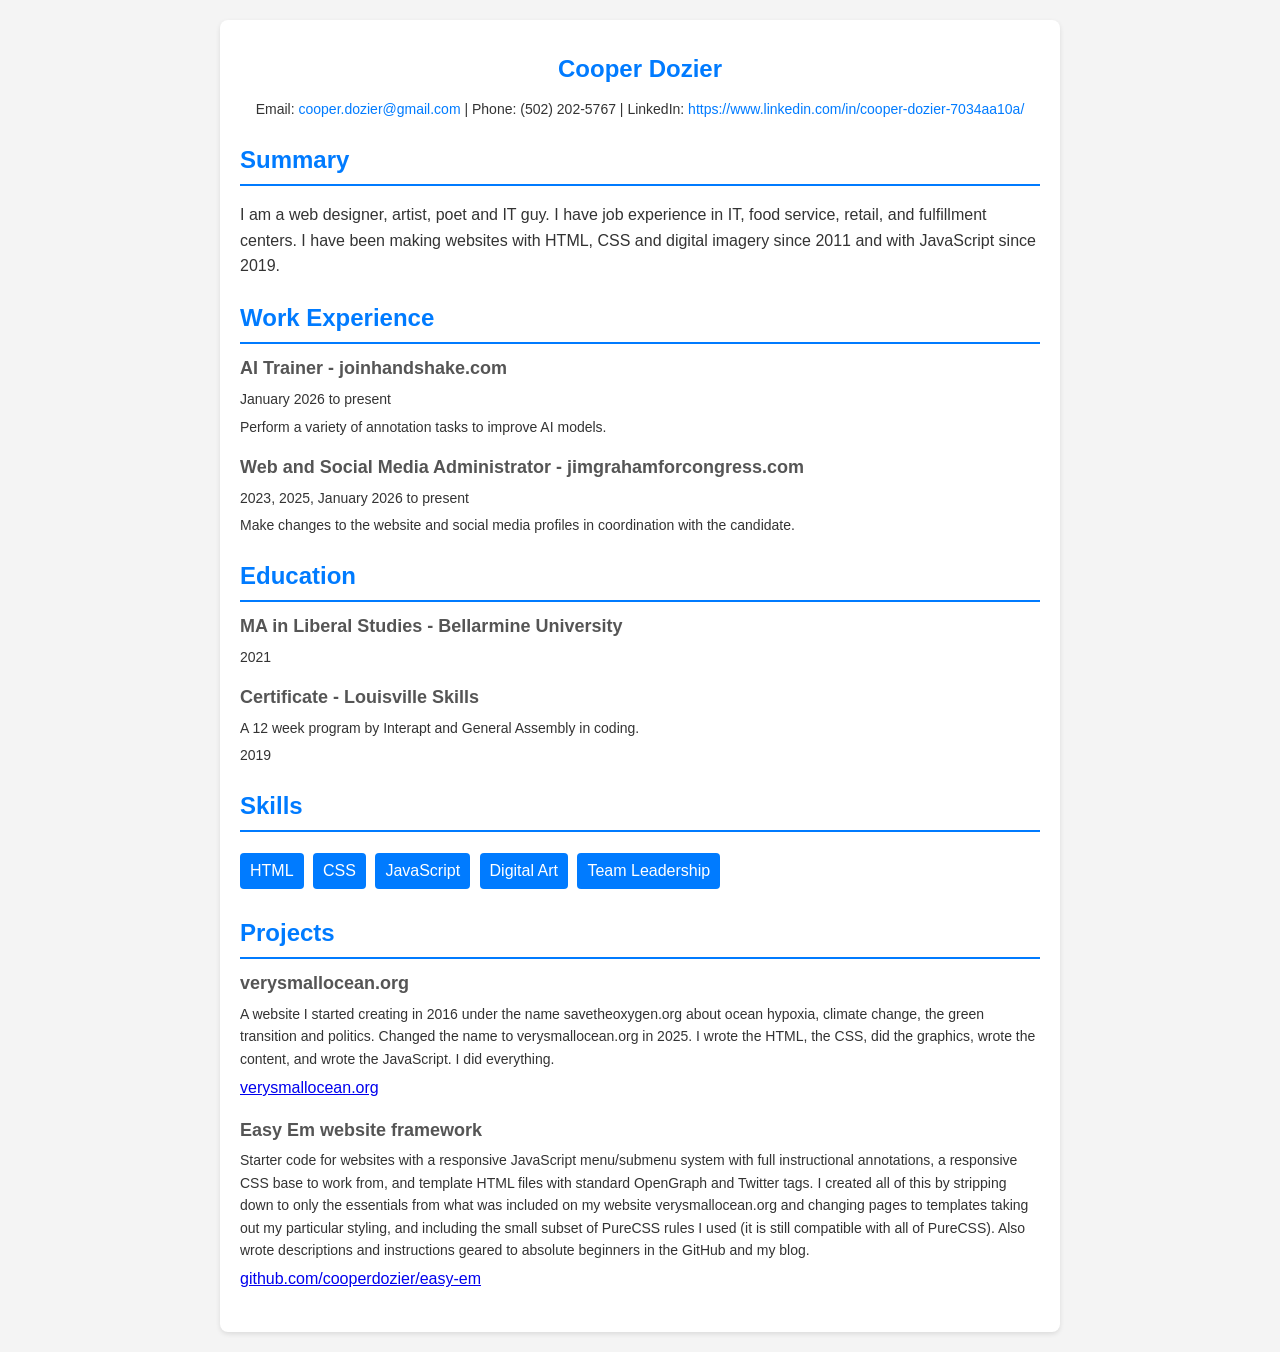
==== index.html @ 2bde1785 "starter resume fill added" ====
<!DOCTYPE html>
<html lang="en">
    <head>
        <meta charset="UTF-8" />
        <meta name="viewport" content="width=device-width, initial-scale=1.0" />
        <title>Resume Template</title>
    </head>
 
    <style>
        body {
            font-family: Arial, sans-serif;
            line-height: 1.6;
            margin: 0;
            padding: 0;
            color: #333;
            background-color: #f4f4f4;
        }
        .container {
            max-width: 800px;
            margin: 20px auto;
            padding: 20px;
            background: #fff;
            border-radius: 8px;
            box-shadow: 0 2px 5px rgba(0, 0, 0, 0.1);
        }
        h1,
        h2 {
            color: #007bff;
        }
        .header {
            text-align: center;
        }
        .header h1 {
            margin: 10px 0;
        }
        .contact {
            margin: 10px 0;
            font-size: 14px;
        }
        .contact a {
            color: #007bff;
            text-decoration: none;
        }
        .section {
            margin: 20px 0;
        }
        .section h2 {
            margin-bottom: 10px;
            border-bottom: 2px solid #007bff;
            padding-bottom: 5px;
        }
        .item {
            margin-bottom: 15px;
        }
        .item h3 {
            margin: 0;
            font-size: 18px;
            color: #555;
        }
        .item p {
            margin: 5px 0;
            font-size: 14px;
        }
        .skills ul {
            list-style: none;
            padding: 0;
        }
        .skills ul li {
            display: inline-block;
            background: #007bff;
            color: #fff;
            padding: 5px 10px;
            margin: 5px 5px 5px 0;
            border-radius: 4px;
        }
    </style>
 
    <body>
        <main class="container">
            <section class="header">
                <h1>Cooper Dozier</h1>
                <p class="contact">
                    Email:
                    <a href="mailto:cooper.dozier@gmail.com"
                        >cooper.dozier@gmail.com</a
                    >
                    | Phone: (502) 202-5767 | LinkedIn:
                    <a href="https://www.linkedin.com/in/cooper-dozier-7034aa10a/">https://www.linkedin.com/in/cooper-dozier-7034aa10a/</a>
                </p>
            </section>
            <section class="section">
                <h2>Summary</h2>
                <p>
                    I am a web designer, artist, poet and IT guy. I have job experience in IT,
                    food service, retail, and fulfillment centers. I have been making websites with
                    HTML, CSS and digital imagery since 2011 and with JavaScript since 2019.
                </p>
            </section>
            <section class="section">
                <h2>Work Experience</h2>
                <div class="item">
                    <h3>AI Trainer - joinhandshake.com</h3>
                    <p>January 2026 to present</p>
                    <p>
                        Perform a variety of annotation tasks to improve AI models.
                    </p>
                </div>
                <div class="item">
                    <h3>Web and Social Media Administrator - jimgrahamforcongress.com</h3>
                    <p>2023, 2025, January 2026 to present</p>
                    <p>
                        Make changes to the website and social media profiles in coordination with the candidate.
                    </p>
                </div>
            </section>
            <div class="section">
                <h2>Education</h2>
                <div class="item">
                    <h3>MA in Liberal Studies - Bellarmine University</h3>
                    <p>2021</p>
                </div>
                <div class="item">
                    <h3>Certificate - Louisville Skills</h3>
                    <p>A 12 week program by Interapt and General Assembly in coding.</p>
                    <p>2019</p>
                </div>
            </section>
            <section class="section">
                <h2>Skills</h2>
                <div class="skills">
                    <ul>
                        <li>HTML</li>
                        <li>CSS</li>
                        <li>JavaScript</li>
                        <li>Digital Art</li>
                        <li>Team Leadership</li>
                    </ul>
                </div>
            </section>
            <section class="section">
                <h2>Projects</h2>
                <div class="item">
                    <h3>verysmallocean.org</h3>
                    <p>
                        A website I started creating in 2016 under the name savetheoxygen.org about
                        ocean hypoxia, climate change, the green transition and politics. Changed the name to verysmallocean.org 
                        in 2025. I wrote the HTML, the CSS, did the graphics, wrote the content, and wrote the JavaScript. I did everything.
                    </p>
                    <div><a href="https://verysmallocean.org">verysmallocean.org</a></div>
                </div>
                <div class="item">
                    <h3>Easy Em website framework</h3>
                    <p>
                        Starter code for websites with a responsive JavaScript menu/submenu system
                        with full instructional annotations, a responsive CSS base to work from,
                        and template HTML files with standard OpenGraph and Twitter tags. I created
                        all of this by stripping down to only the essentials from what was included on
                        my website verysmallocean.org and changing pages to templates taking out my particular
                        styling, and including the small subset of PureCSS rules I used (it is still compatible with all of PureCSS).
                        Also wrote descriptions and instructions geared to absolute beginners in the GitHub and my blog.
                    </p>
                    <div><a href="https://githubcom/cooperdozier/easy-em">github.com/cooperdozier/easy-em</a></div>
                </div>
            </section>
        </main>
    </body>
</html>
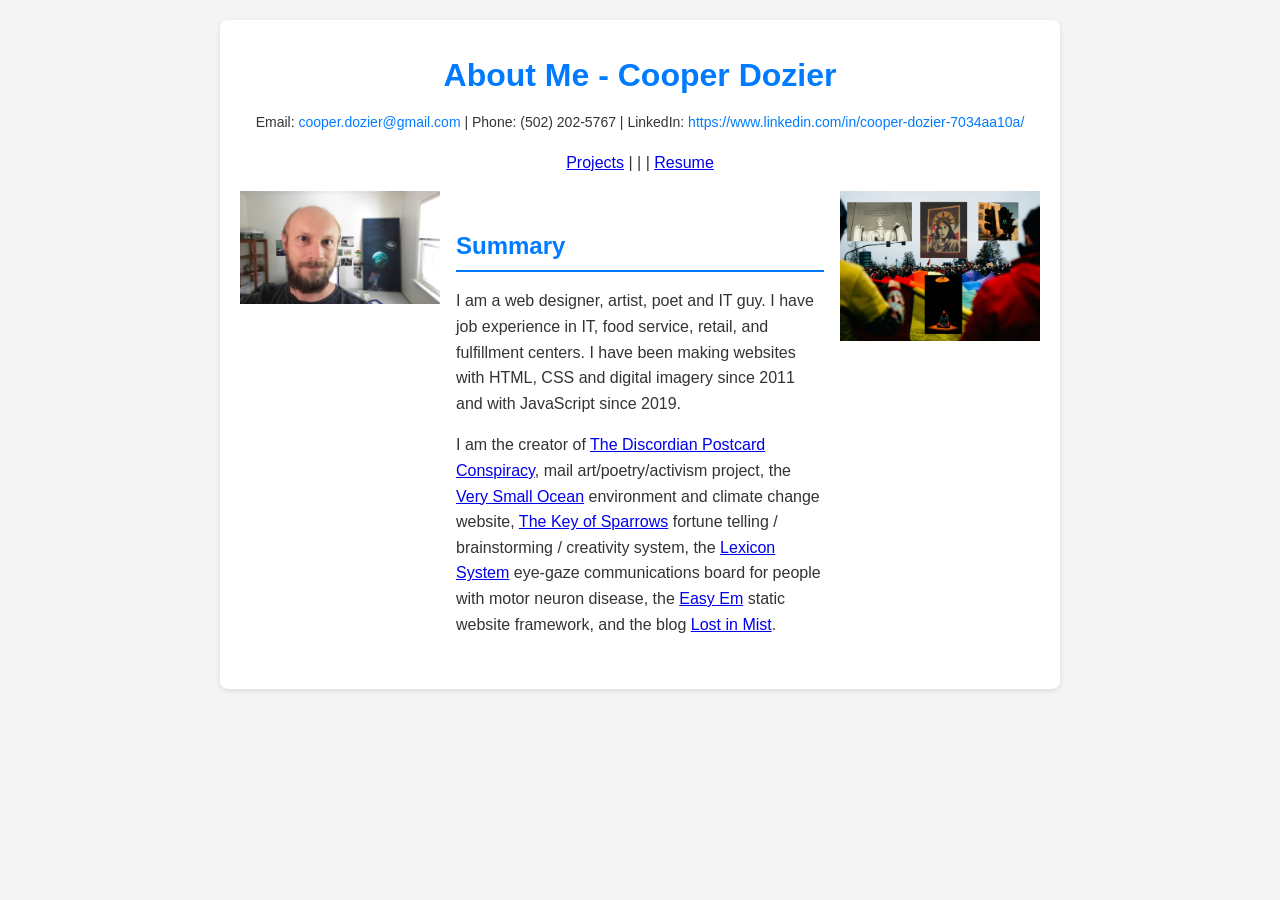
==== commit dfc9c955: "about me added, links added" ====
--- a/index.html
+++ b/index.html
@@ -3,82 +3,16 @@
     <head>
         <meta charset="UTF-8" />
         <meta name="viewport" content="width=device-width, initial-scale=1.0" />
-        <title>Resume Template</title>
+        <title>About Me</title>
+        <link rel="stylesheet" href="css/resume-styles.css">
+        <link rel="stylesheet" href="css/index.css">
     </head>
  
-    <style>
-        body {
-            font-family: Arial, sans-serif;
-            line-height: 1.6;
-            margin: 0;
-            padding: 0;
-            color: #333;
-            background-color: #f4f4f4;
-        }
-        .container {
-            max-width: 800px;
-            margin: 20px auto;
-            padding: 20px;
-            background: #fff;
-            border-radius: 8px;
-            box-shadow: 0 2px 5px rgba(0, 0, 0, 0.1);
-        }
-        h1,
-        h2 {
-            color: #007bff;
-        }
-        .header {
-            text-align: center;
-        }
-        .header h1 {
-            margin: 10px 0;
-        }
-        .contact {
-            margin: 10px 0;
-            font-size: 14px;
-        }
-        .contact a {
-            color: #007bff;
-            text-decoration: none;
-        }
-        .section {
-            margin: 20px 0;
-        }
-        .section h2 {
-            margin-bottom: 10px;
-            border-bottom: 2px solid #007bff;
-            padding-bottom: 5px;
-        }
-        .item {
-            margin-bottom: 15px;
-        }
-        .item h3 {
-            margin: 0;
-            font-size: 18px;
-            color: #555;
-        }
-        .item p {
-            margin: 5px 0;
-            font-size: 14px;
-        }
-        .skills ul {
-            list-style: none;
-            padding: 0;
-        }
-        .skills ul li {
-            display: inline-block;
-            background: #007bff;
-            color: #fff;
-            padding: 5px 10px;
-            margin: 5px 5px 5px 0;
-            border-radius: 4px;
-        }
-    </style>
- 
+   
     <body>
-        <main class="container">
-            <section class="header">
-                <h1>Cooper Dozier</h1>
+        <div class="container">
+            <header class="header">
+                <h1>About Me - Cooper Dozier</h1>
                 <p class="contact">
                     Email:
                     <a href="mailto:cooper.dozier@gmail.com"
@@ -87,81 +21,29 @@
                     | Phone: (502) 202-5767 | LinkedIn:
                     <a href="https://www.linkedin.com/in/cooper-dozier-7034aa10a/">https://www.linkedin.com/in/cooper-dozier-7034aa10a/</a>
                 </p>
-            </section>
-            <section class="section">
-                <h2>Summary</h2>
-                <p>
-                    I am a web designer, artist, poet and IT guy. I have job experience in IT,
-                    food service, retail, and fulfillment centers. I have been making websites with
-                    HTML, CSS and digital imagery since 2011 and with JavaScript since 2019.
-                </p>
-            </section>
-            <section class="section">
-                <h2>Work Experience</h2>
-                <div class="item">
-                    <h3>AI Trainer - joinhandshake.com</h3>
-                    <p>January 2026 to present</p>
+                <p><a href="projects.html">Projects</a> | | | <a href="resum.html">Resume</a></p>
+            </header>
+            <main>
+                <section><img src="img/cooper.jpg" alt=""></section>
+                <section class="section about">
+                    <h2>Summary</h2>
                     <p>
-                        Perform a variety of annotation tasks to improve AI models.
+                        I am a web designer, artist, poet and IT guy. I have job experience in IT,
+                        food service, retail, and fulfillment centers. I have been making websites with
+                        HTML, CSS and digital imagery since 2011 and with JavaScript since 2019.
                     </p>
-                </div>
-                <div class="item">
-                    <h3>Web and Social Media Administrator - jimgrahamforcongress.com</h3>
-                    <p>2023, 2025, January 2026 to present</p>
                     <p>
-                        Make changes to the website and social media profiles in coordination with the candidate.
+                        I am the creator of <a href="https://poeticpostcards.wordpress.com/about">The Discordian Postcard Conspiracy</a>,
+                        mail art/poetry/activism project, the
+                        <a href="https://verysmallocean.org">Very Small Ocean</a> environment and climate change website,
+                        <a href="https://tkos.dev">The Key of Sparrows</a> fortune telling / brainstorming / creativity system,
+                        the <a href="https://lexiconsystem.org">Lexicon System</a> eye-gaze communications board for people with
+                        motor neuron disease, the <a href="https://easyem.org">Easy Em</a> static website framework, and the 
+                        blog <a href="https://lostinmist.blog">Lost in Mist</a>.
                     </p>
-                </div>
-            </section>
-            <div class="section">
-                <h2>Education</h2>
-                <div class="item">
-                    <h3>MA in Liberal Studies - Bellarmine University</h3>
-                    <p>2021</p>
-                </div>
-                <div class="item">
-                    <h3>Certificate - Louisville Skills</h3>
-                    <p>A 12 week program by Interapt and General Assembly in coding.</p>
-                    <p>2019</p>
-                </div>
-            </section>
-            <section class="section">
-                <h2>Skills</h2>
-                <div class="skills">
-                    <ul>
-                        <li>HTML</li>
-                        <li>CSS</li>
-                        <li>JavaScript</li>
-                        <li>Digital Art</li>
-                        <li>Team Leadership</li>
-                    </ul>
-                </div>
-            </section>
-            <section class="section">
-                <h2>Projects</h2>
-                <div class="item">
-                    <h3>verysmallocean.org</h3>
-                    <p>
-                        A website I started creating in 2016 under the name savetheoxygen.org about
-                        ocean hypoxia, climate change, the green transition and politics. Changed the name to verysmallocean.org 
-                        in 2025. I wrote the HTML, the CSS, did the graphics, wrote the content, and wrote the JavaScript. I did everything.
-                    </p>
-                    <div><a href="https://verysmallocean.org">verysmallocean.org</a></div>
-                </div>
-                <div class="item">
-                    <h3>Easy Em website framework</h3>
-                    <p>
-                        Starter code for websites with a responsive JavaScript menu/submenu system
-                        with full instructional annotations, a responsive CSS base to work from,
-                        and template HTML files with standard OpenGraph and Twitter tags. I created
-                        all of this by stripping down to only the essentials from what was included on
-                        my website verysmallocean.org and changing pages to templates taking out my particular
-                        styling, and including the small subset of PureCSS rules I used (it is still compatible with all of PureCSS).
-                        Also wrote descriptions and instructions geared to absolute beginners in the GitHub and my blog.
-                    </p>
-                    <div><a href="https://githubcom/cooperdozier/easy-em">github.com/cooperdozier/easy-em</a></div>
-                </div>
-            </section>
-        </main>
+                </section>
+                <section><img src="img/make-the-enlightenment-great-again.webp" alt=""></section>
+            </main>
+        </div>
     </body>
 </html>
--- a/css/resume-styles.css
+++ b/css/resume-styles.css
@@ -0,0 +1,66 @@
+        body {
+            font-family: Arial, sans-serif;
+            line-height: 1.6;
+            margin: 0;
+            padding: 0;
+            color: #333;
+            background-color: #f4f4f4;
+        }
+        .container {
+            max-width: 800px;
+            margin: 20px auto;
+            padding: 20px;
+            background: #fff;
+            border-radius: 8px;
+            box-shadow: 0 2px 5px rgba(0, 0, 0, 0.1);
+        }
+        h1,
+        h2 {
+            color: #007bff;
+        }
+        .header {
+            text-align: center;
+        }
+        .header h1 {
+            margin: 10px 0;
+        }
+        .contact {
+            margin: 10px 0;
+            font-size: 14px;
+        }
+        .contact a {
+            color: #007bff;
+            text-decoration: none;
+        }
+        .section {
+            margin: 20px 0;
+        }
+        .section h2 {
+            margin-bottom: 10px;
+            border-bottom: 2px solid #007bff;
+            padding-bottom: 5px;
+        }
+        .item {
+            margin-bottom: 15px;
+        }
+        .item h3 {
+            margin: 0;
+            font-size: 18px;
+            color: #555;
+        }
+        .item p {
+            margin: 5px 0;
+            font-size: 14px;
+        }
+        .skills ul {
+            list-style: none;
+            padding: 0;
+        }
+        .skills ul li {
+            display: inline-block;
+            background: #007bff;
+            color: #fff;
+            padding: 5px 10px;
+            margin: 5px 5px 5px 0;
+            border-radius: 4px;
+        }
--- a/css/index.css
+++ b/css/index.css
@@ -0,0 +1,26 @@
+main {
+    display: grid;
+    grid-template-columns: 1fr 2fr 1fr;
+}
+img {
+    max-width: 200px;
+    grid-column: 1fr;
+    justify-content: center;
+}
+.about {
+    max-width: 400px;
+    grid-column: 2fr;
+    margin: 1em;
+}
+@media screen and (max-width: 800px) {
+    main {
+        grid-template-columns: 1fr;
+    }
+    .about {
+        max-width: 700px;
+        justify-content: center;
+    }
+    img {
+        margin-left: 3em;
+    }
+}
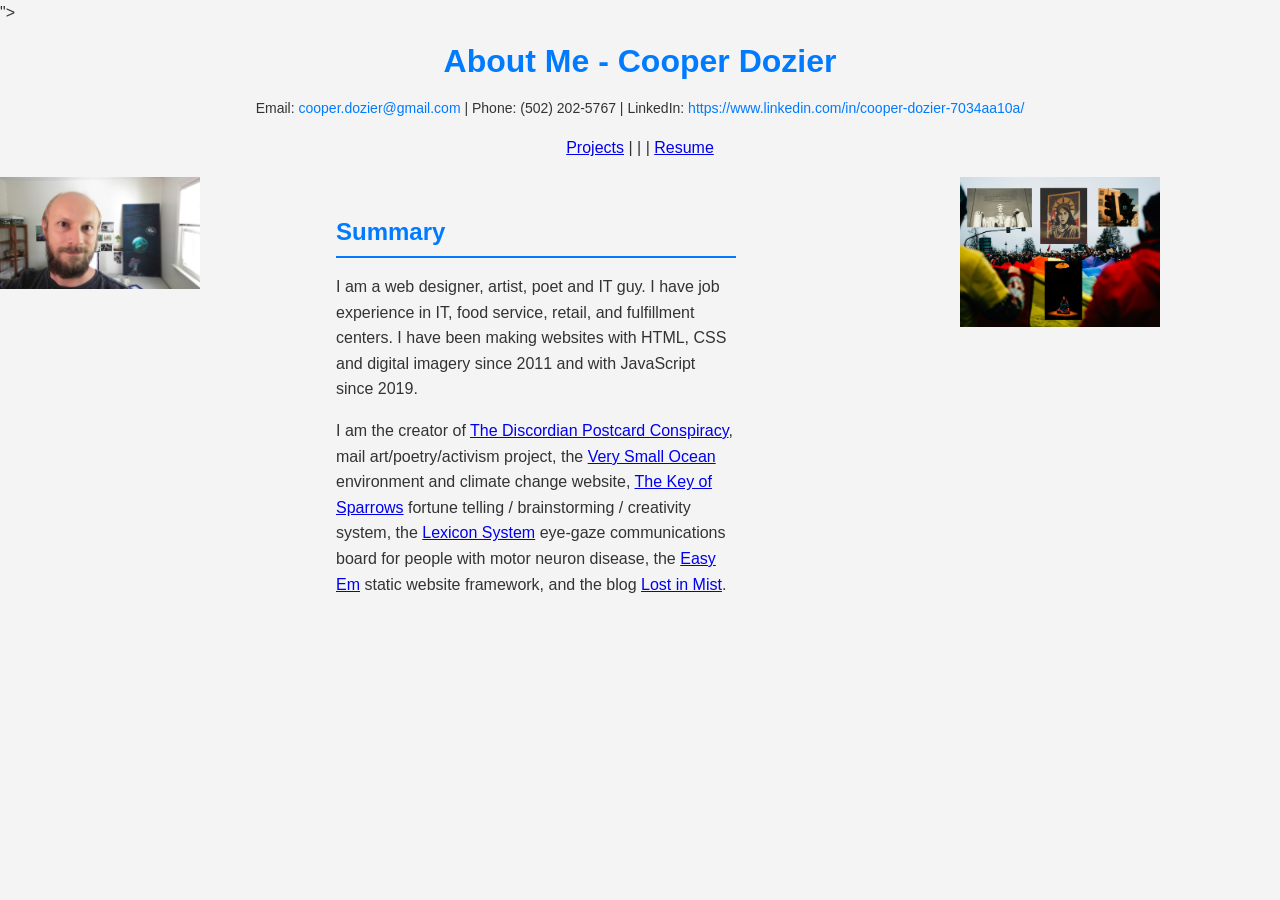
==== commit fd30f8db: "responsive 2 column feature on Projects and Resume page added" ====
--- a/index.html
+++ b/index.html
@@ -9,8 +9,7 @@
     </head>
  
    
-    <body>
-        <div class="container">
+    <body>">
             <header class="header">
                 <h1>About Me - Cooper Dozier</h1>
                 <p class="contact">
@@ -21,10 +20,10 @@
                     | Phone: (502) 202-5767 | LinkedIn:
                     <a href="https://www.linkedin.com/in/cooper-dozier-7034aa10a/">https://www.linkedin.com/in/cooper-dozier-7034aa10a/</a>
                 </p>
-                <p><a href="projects.html">Projects</a> | | | <a href="resum.html">Resume</a></p>
+                <p><a href="projects.html">Projects</a> | | | <a href="resume.html">Resume</a></p>
             </header>
-            <main>
-                <section><img src="img/cooper.jpg" alt=""></section>
+            <main class="index-main">
+                <section class="image"><img src="img/cooper.jpg" alt=""></section>
                 <section class="section about">
                     <h2>Summary</h2>
                     <p>
@@ -42,8 +41,9 @@
                         blog <a href="https://lostinmist.blog">Lost in Mist</a>.
                     </p>
                 </section>
-                <section><img src="img/make-the-enlightenment-great-again.webp" alt=""></section>
+                <section class="image"><img src="img/make-the-enlightenment-great-again.webp" alt=""></section>
             </main>
         </div>
+        <script src="index.js"></script>
     </body>
 </html>
--- a/css/index.css
+++ b/css/index.css
@@ -1,4 +1,4 @@
-main {
+.index-main {
     display: grid;
     grid-template-columns: 1fr 2fr 1fr;
 }
@@ -12,8 +12,13 @@
     grid-column: 2fr;
     margin: 1em;
 }
+.projects {
+    display: grid;
+    grid-template-columns: 1fr 1fr;
+    gap: 16px;
+}
 @media screen and (max-width: 800px) {
-    main {
+    .index-main {
         grid-template-columns: 1fr;
     }
     .about {
@@ -23,4 +28,7 @@
     img {
         margin-left: 3em;
     }
+    .projects {
+        grid-template-columns: 1fr;
+    }
 }
